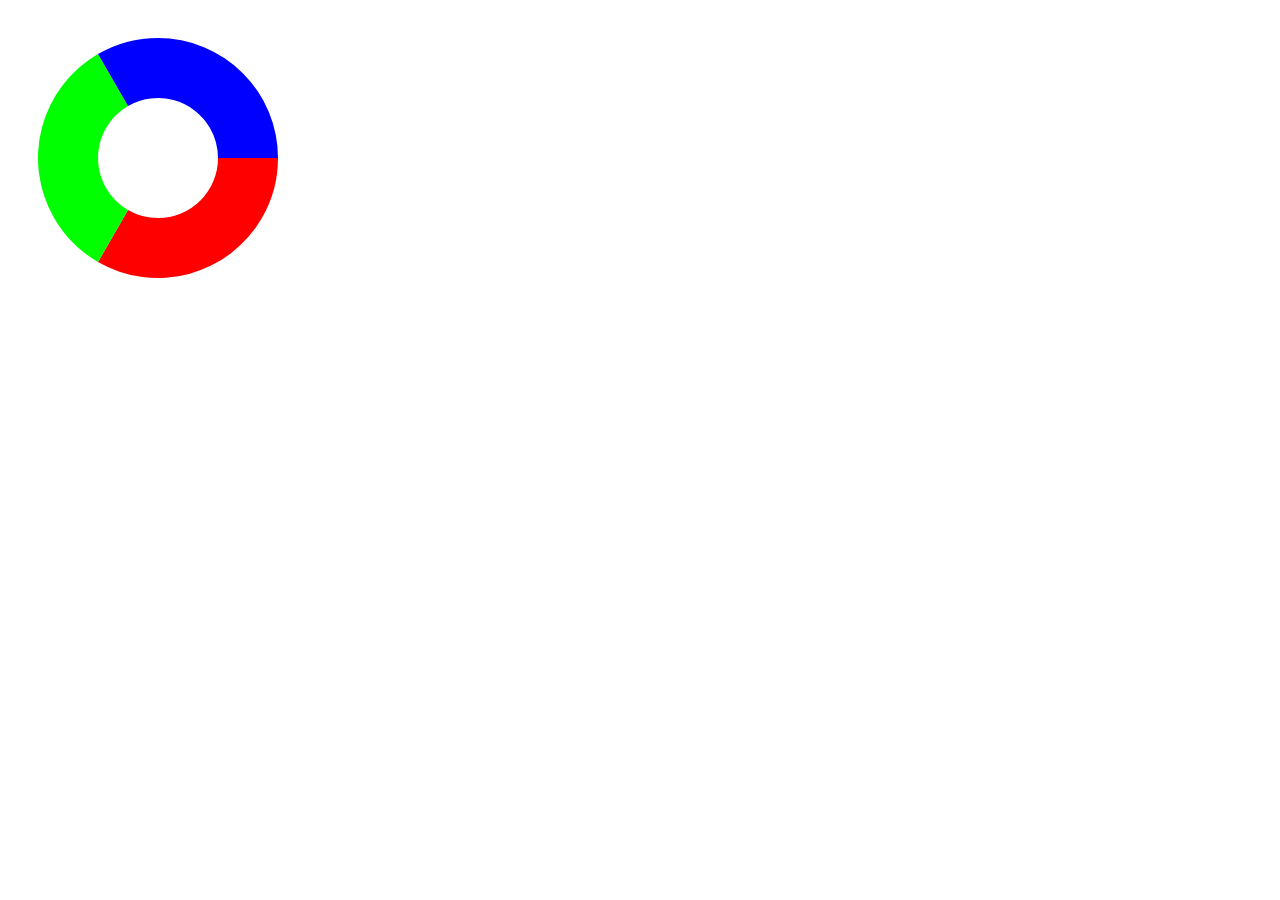
==== index.html @ f67fa11a "Initial palette implementation" ====
<html>
	<head>
		<title>Color Palette</title>
	</head>
	<body>
		<canvas id="palette" height="300" width="300">
			Seu browser não suporta canvas
		</canvas>
		<script src="palette.js"></script>
	</body>
</html>
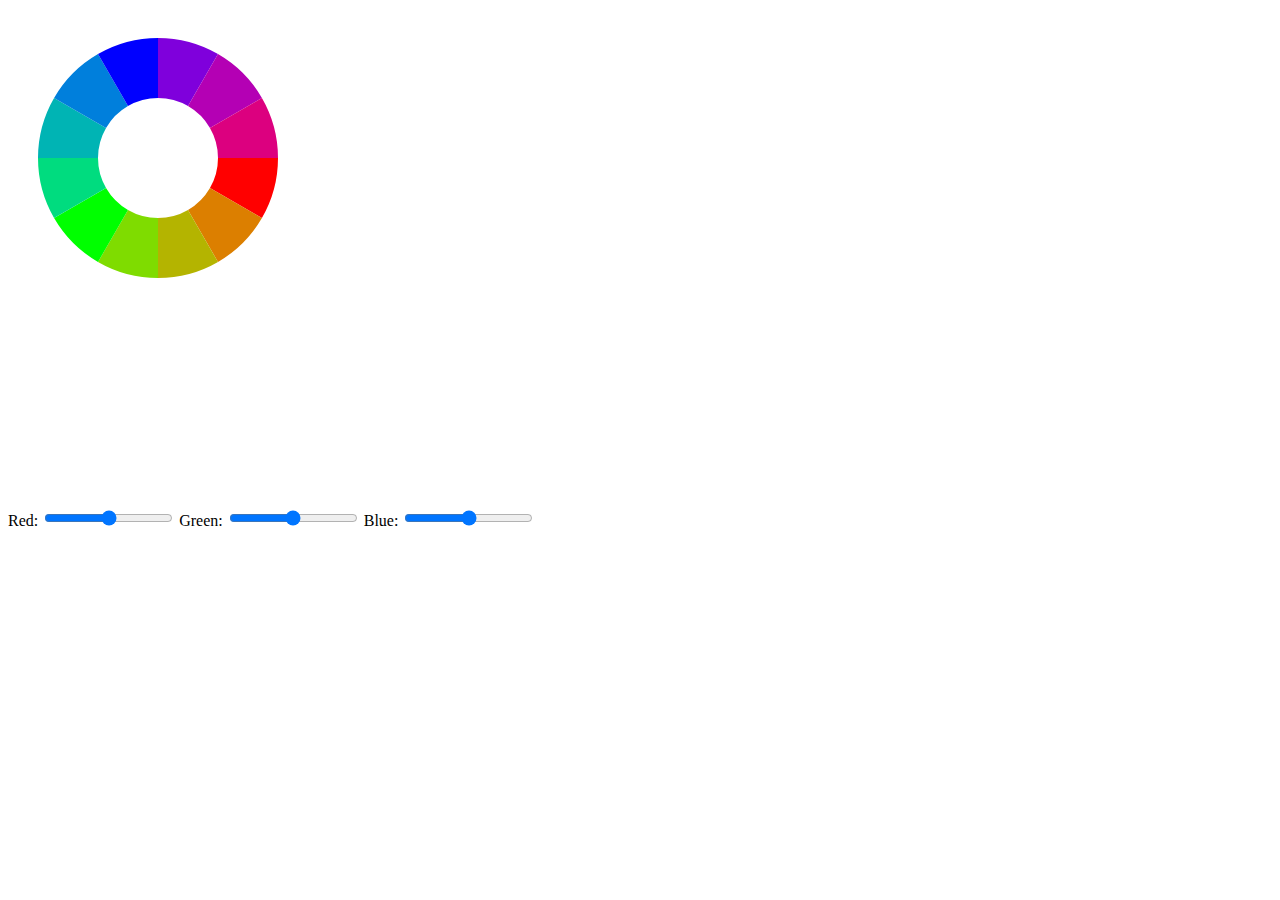
==== commit 519eca63: "Added simple color selection" ====
--- a/index.html
+++ b/index.html
@@ -1,11 +1,22 @@
 <html>
 	<head>
 		<title>Color Palette</title>
+		<link href="palette.css" rel="stylesheet" />
 	</head>
 	<body>
 		<canvas id="palette" height="300" width="300">
 			Seu browser não suporta canvas
 		</canvas>
+		<div>
+			<div id="color">
+			</div>
+			<label for="red">Red:</label>
+			<input id="red" type="range" min="0" max="255" step="1" />
+			<label for="green">Green:</label>
+			<input id="green" type="range" min="0" max="255" step="1" />
+			<label for="blue">Blue:</label>
+			<input id="blue" type="range" min="0" max="255" step="1" />
+		</div>
 		<script src="palette.js"></script>
 	</body>
 </html>
--- a/palette.css
+++ b/palette.css
@@ -0,0 +1,4 @@
+#color {
+	height: 200px;
+	width: 200px;
+}
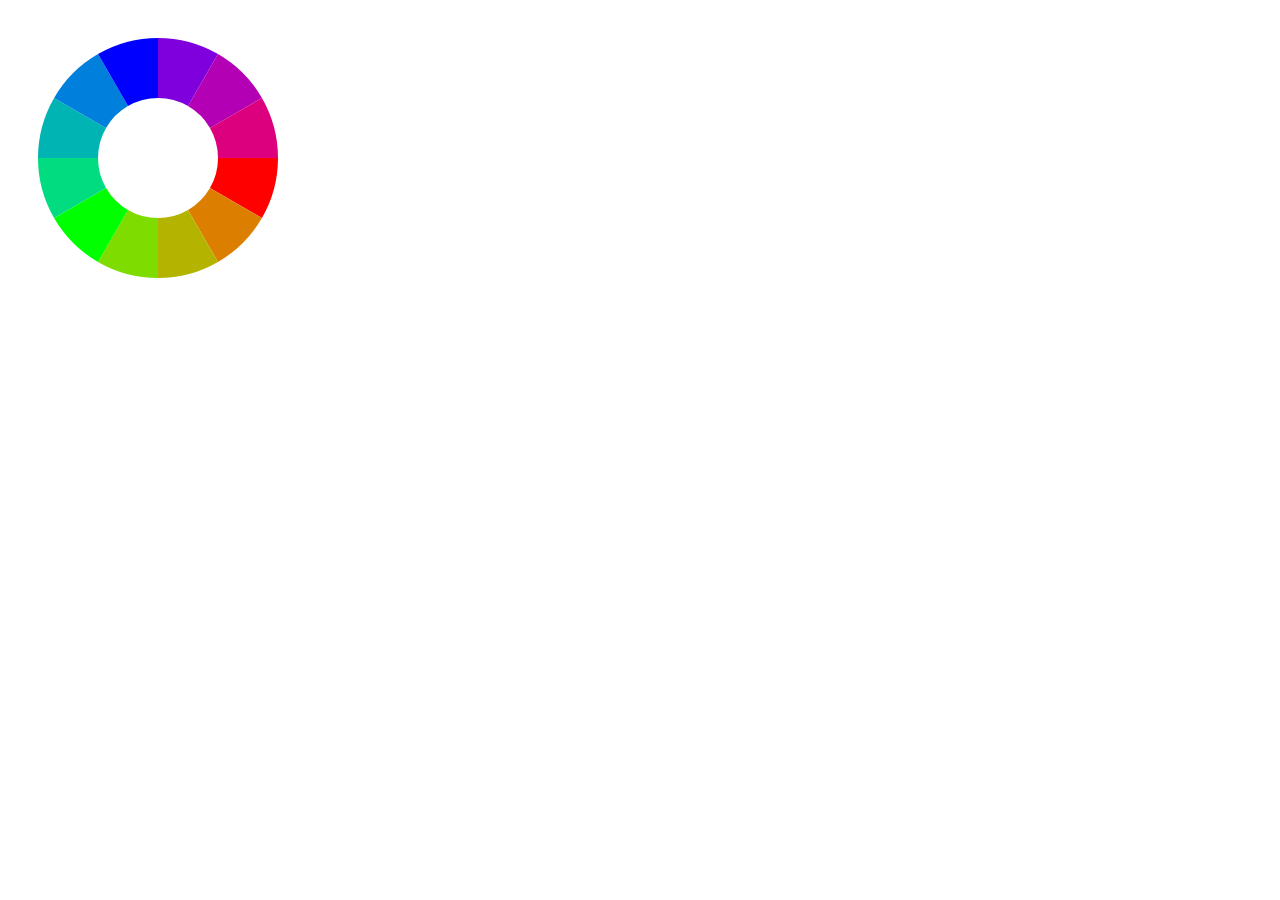
==== commit 593c773d: "Implemented color component control" ====
--- a/index.html
+++ b/index.html
@@ -1,22 +1,25 @@
-<html>
+<html ng-app="palette">
 	<head>
 		<title>Color Palette</title>
 		<link href="palette.css" rel="stylesheet" />
+
+		<script src="bower_components/angular/angular.min.js"></script>
 	</head>
-	<body>
-		<canvas id="palette" height="300" width="300">
+	<body ng-controller="ColorPaletteCtrl">
+		<canvas id="palette" height="300" width="300" data-color-palette>
 			Seu browser não suporta canvas
 		</canvas>
 		<div>
-			<div id="color">
+			<div id="color" data-color="selectedColor">
 			</div>
-			<label for="red">Red:</label>
-			<input id="red" type="range" min="0" max="255" step="1" />
-			<label for="green">Green:</label>
-			<input id="green" type="range" min="0" max="255" step="1" />
-			<label for="blue">Blue:</label>
-			<input id="blue" type="range" min="0" max="255" step="1" />
+			<div data-component-name="Red" data-color-component="selectedColor.r">
+			</div>
+			<div data-component-name="Green" data-color-component="selectedColor.g">
+			</div>
+			<div data-component-name="Blue" data-color-component="selectedColor.b">
+			</div>
 		</div>
 		<script src="palette.js"></script>
+		<script src="app.js"></script>
 	</body>
 </html>
